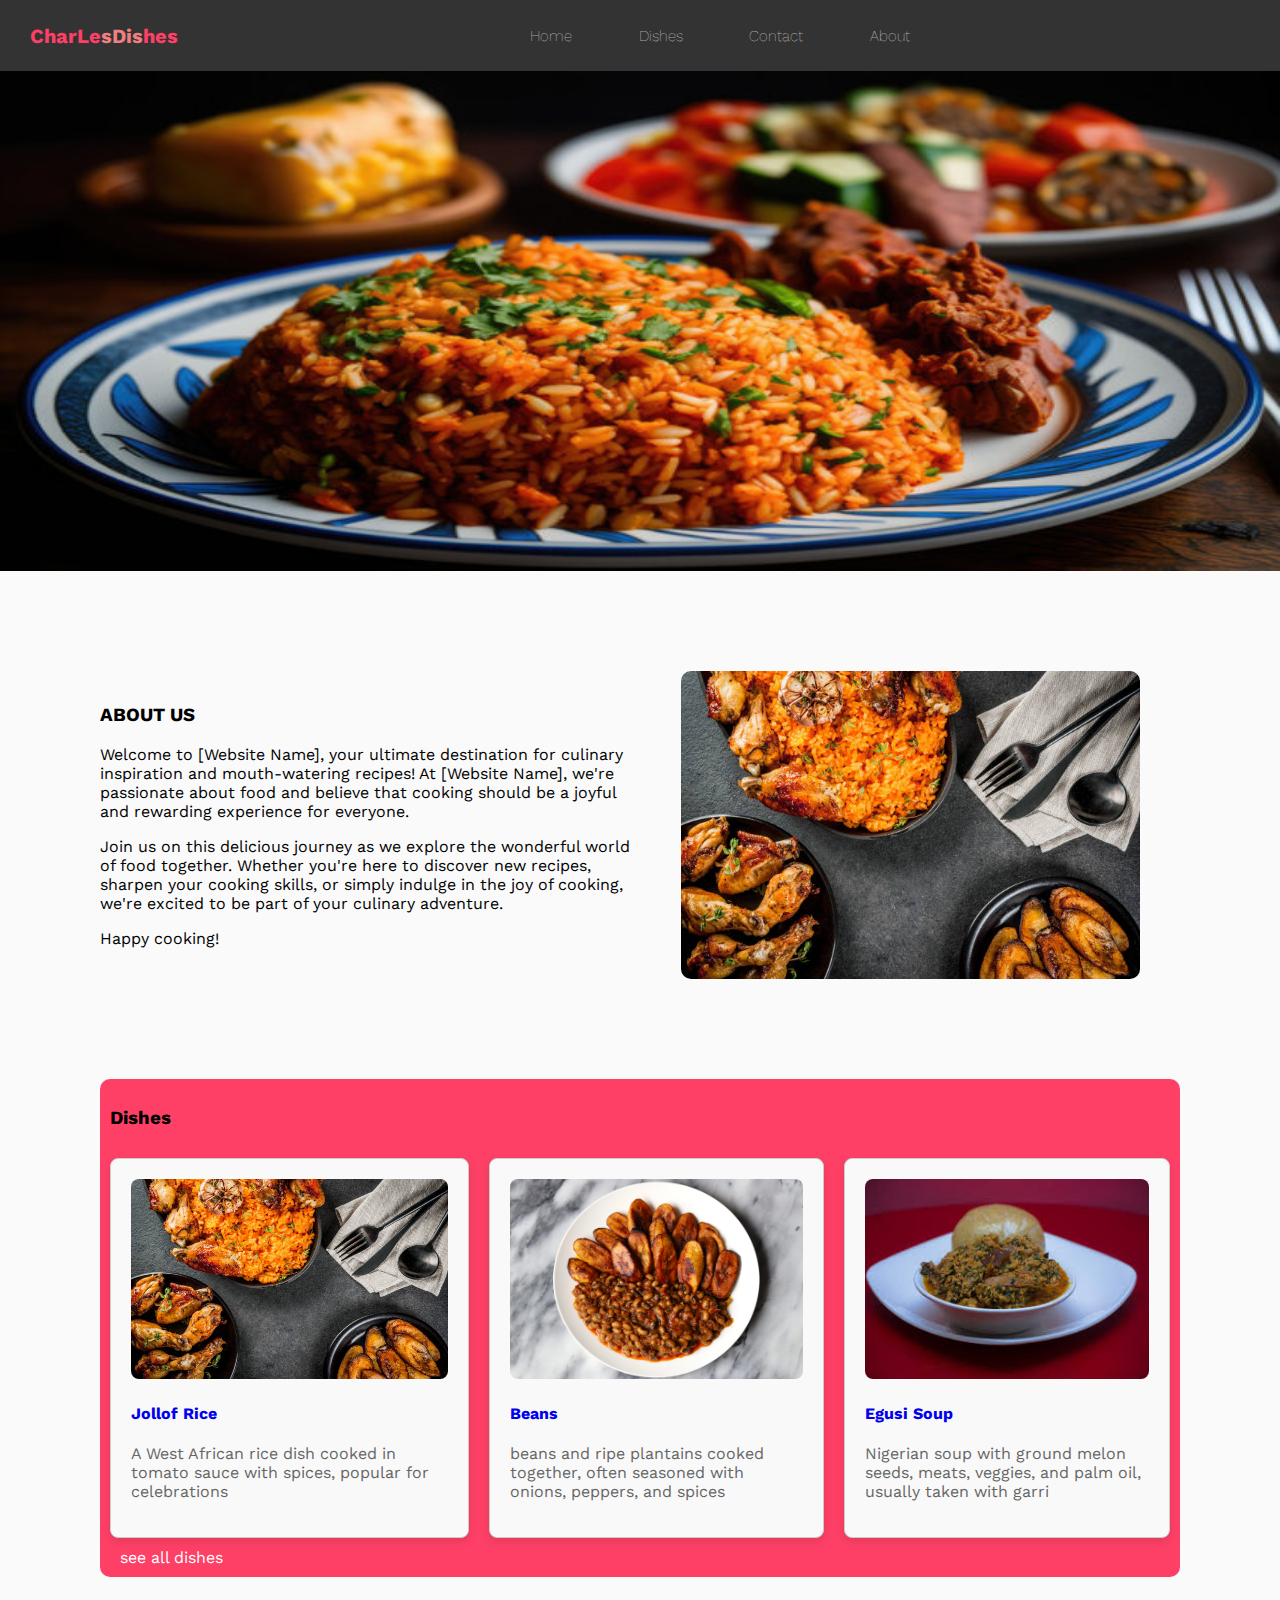
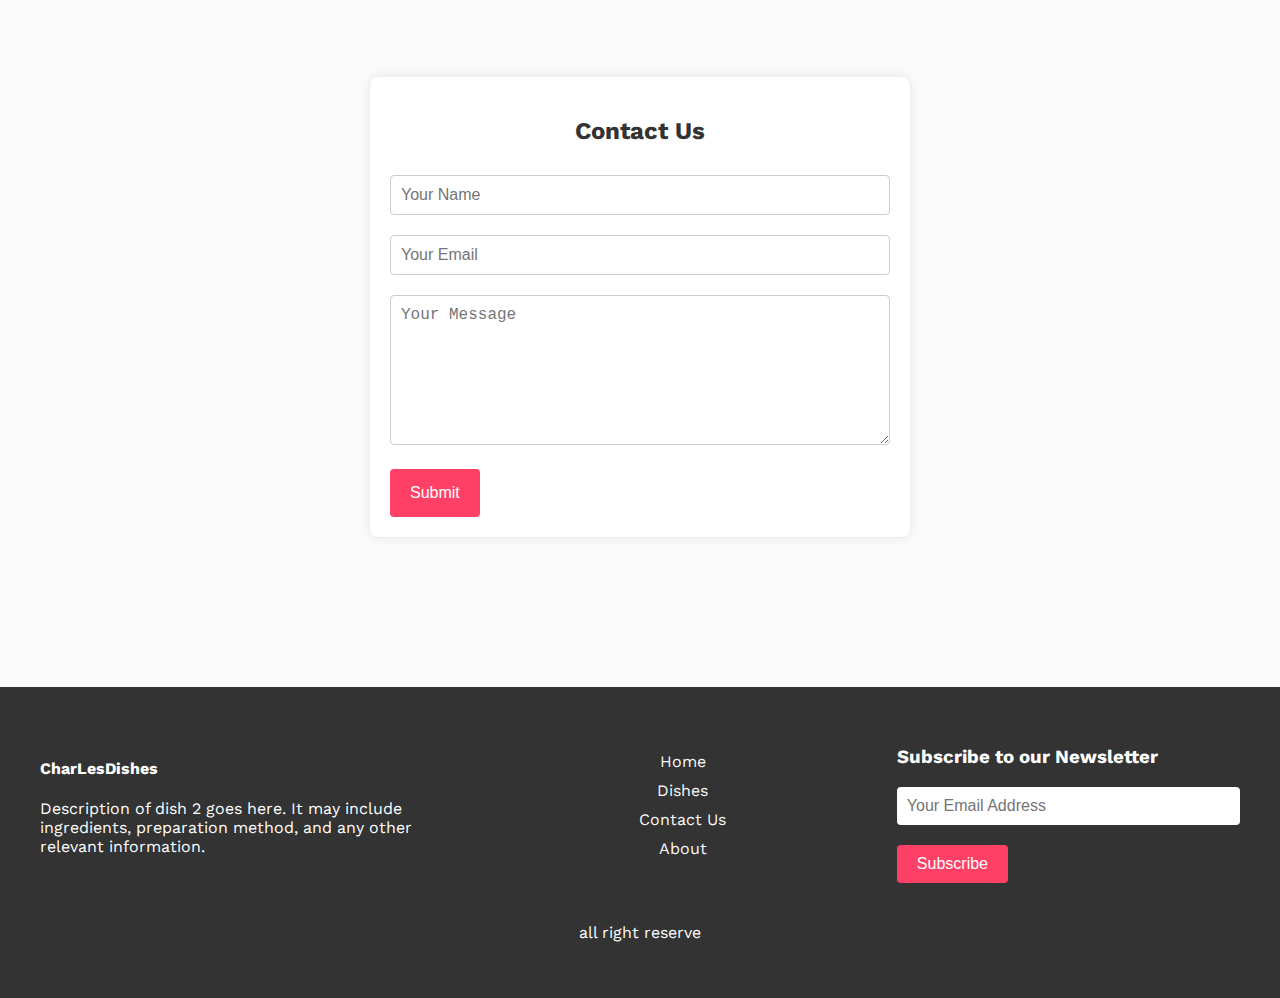
==== index.html @ 881d99ef "first commit" ====
<!DOCTYPE html>
<html lang="en">

<head>
    <meta charset="UTF-8">
    <meta name="viewport" content="width=device-width, initial-scale=1.0">
    <link rel="stylesheet" href="style/styles.css" />
    <title>Document</title>
</head>

<body>

    <!-- this is the header section -->
    <header>
        <nav class="main_nav">
            <div class="logo"><a href="/">CharLe<span>sDis</span>hes</a></div>
            <div class="nav_menu">
                <ul class="nav_item">
                    <li><a href="/">Home</a></li>
                    <li><a href="pages/dishes.html">Dishes</a></li>
                    <li><a href="index.html?#contact">Contact</a></li>
                    <li><a href="index.html?#about">About</a></li>
                </ul>
            </div>
            <div class="mobile_menu">
                <div id="openIcon" onclick="openMobileMenu()">
                    <img src="image/open.png" class="menu_icon"/>
                </div>
                <div id="closeIcon" onclick="closeMobileMenu()">
                    <img src="image/close.png" class="menu_icon"/> 
                </div>
            </div>
        </nav>
        <div class="mobile_nav" id="mobile_nav_menu">
            <ul class="mobile_nav_item">
                <li><a href="/">Home</a></li>
                <li><a href="pages/dishes.html">Dishes</a></li>
                <li><a href="pages/contactus">Contact</a></li>
                <li><a href="pages/about">About</a></li>
            </ul>
        </div>
    </header>

    <!-- this is the hero section -->
    <section class="hero">
        <div id="slideshow">
            <div class="slide active">
                <img src="image/banner1.jpg" class="hero_img" />
            </div>
            <div class="slide">
                <img src="image/banner2.jpg" class="hero_img" />
            </div>
            <div class="slide">
                <img src="image/jollof.jpg" class="hero_img" />
            </div>
        </div>
    </section>

    <div class="main_container">


    <section id="about">
        <div class="about_content">
            <h3>ABOUT US</h3>
            <p>
                Welcome to [Website Name], your ultimate destination for culinary inspiration and mouth-watering
                recipes! At [Website Name], we're passionate about food and believe that cooking should be a joyful and
                rewarding experience for everyone.
            </p>
          

            <P>
                Join us on this delicious journey as we explore the wonderful world of food together. Whether you're
                here to discover new recipes, sharpen your cooking skills, or simply indulge in the joy of cooking,
                we're excited to be part of your culinary adventure.

            </P>
            <P>
                Happy cooking!
            </p>
        </div>
        <div class="about_content about_content_2">
            <img src="image/jollof.jpg" class="about_img"/>
        </div>
    </section>

    <section id="dishes">
        <h3>Dishes</h3>
        <div class="dishes_content">
            <a href="/pages/jollofrice.html">
             <div class="card">
                <img src="image/jollof.jpg" alt="Dish 1">
                <h4>Jollof Rice</h4>
                <p>A West African rice dish cooked in tomato sauce with spices, popular for celebrations</p>
             </div>
            </a>
              

            <a href="/pages/beans.html">
              <div class="card">
                <img src="image/beans.jpg" alt="Dish 3">
                <h4>Beans</h4>
                <p>beans and ripe plantains cooked together, often seasoned with onions, peppers, and spices</p>
              </div>
            </a>

            <a href="/pages/egusi.html">
                <div class="card">
                   <img src="image/egusi.jfif" alt="Dish 1">
                   <h4>Egusi Soup</h4>
                   <p>Nigerian soup with ground melon seeds, meats, veggies, and palm oil, usually taken with garri</p>
                </div>
               </a>
        </div>
        <div>
            <a href="pages/dishes.html" class="dishes_link">see all dishes</a>
        </div>

    </section>
    
    <section id="contact">
        <div class="contact_content">
            <h2>Contact Us</h2>
            <form action="#" method="post">
              <input type="text" name="name" placeholder="Your Name" required>
              <input type="email" name="email" placeholder="Your Email" required>
              <textarea name="message" placeholder="Your Message" required></textarea>
              <input type="submit" value="Submit">
            </form>
          </div>

    </section>


</div>

<footer class="footer">
    <div class="footer_content">
        <div class="footer_text">
            <p>
                <h4>CharLesDishes</h4>
                Description of dish 2 goes here. It may include ingredients, preparation method, and any other relevant information.
              </p>
        </div>
     
      <div class="footer_links_container">
        <div class="footer_links">
            <div><a class="footer_links_text" href="/">Home</a></div>
            <div><a class="footer_links_text" href="pages/dishes.html">Dishes</a></div>
            <div><a class="footer_links_text" href="index.html?#contact">Contact Us</a></div>
            <div><a class="footer_links_text" href="index.html?#about">About</a></div>
        </div>
      </div>

      <div class="subscribe">
        <h3>Subscribe to our Newsletter</h3>
          <div id="newsletter-error">email is required</div>
          <input type="email" name="email" id="newsletter" placeholder="Your Email Address" required>
          <input type="submit" value="Subscribe" onclick="handleSubmit()">
      </div>
    </div>

    <div class="right">
        <p>all right reserve</p>
    </div>
  </footer>

</body>
<script src="script/script.js" ></script>
</html>
---- style/styles.css ----
@import url('https://fonts.googleapis.com/css2?family=Work+Sans:ital,wght@0,100..900;1,100..900&display=swap');

body{
    font-family:'Work Sans';
    margin: 0;
    padding: 0;
    background-color: #FAFAFA;
}

.main_nav{
    display: flex;
    align-items: center;
    justify-content: space-between;
    /* padding: 10px 20px; */
    background-color: #333;
    color: #fff;
}

.nav_menu{
    flex: 5;
}

.nav_item{
    display: flex;
    list-style-type:none;
    justify-content: space-between;
    margin: 0, auto;
    width: 50%;
}

.mobile_nav_item{
  list-style-type:none;
}

.mobile_nav_item li a{
  color: white;
}

.mobile_menu{
    flex: 1;
    color: white;
    display: none;
}

.nav_item li a{
    color: white;
    font-weight:100;
    font-size: 15px;
}

a{
    text-decoration: none;
}

.nav_item li{
    padding: 10px 10px;
}

.mobile_nav{
    transition: 1s;
    height: 0;
    overflow: hidden;
    color: black;
}

.nav_item li:hover {
    background-color: #fe4066;
    transition: 0.5s;
    border-radius: 5px;
}

.logo{
    flex: 3;
}

.logo a{
    color: #fe4066;
    font-size: 20px;
    font-weight: bolder;
    margin-left: 30px;
}

.logo a span{
    color: lightcoral;
}

.hero_img{
    width: 100%;
    height: 100%;
}

#slideshow {
    position: relative;
    width: 100%;
    height: 500px;
    overflow: hidden;
}

.slide {
    position: absolute;
    width: 100%;
    height: 100%;
    opacity: 0;
    transition: opacity 1s ease-in-out;
}

.active {
    opacity: 1;
}

.main_container{
    padding: 100px 100px;
}

#about{
    display: flex;
    justify-content: space-between;
    align-items: center;
    /* margin: 50px 40px; */
}

.about_content{
    flex: 1;
}


.about_img{
    border-radius: 10px;
    width: 85%;
}

.about_content_2{
    display: flex;
    align-items: center;
    justify-content: center;
}


#dishes{
    background-color: #fe4066;
    margin: 100px auto;
    border-radius: 10px;
    padding: 10px 0;
}

#dishes h3{
    padding-left: 10px;
}

.dishes_link{
    color: #fff;
    margin-left: 20px;
}

.dishes_link:hover{
    color: #FAFAFA;
}

.dishes_content{
    display: grid;
    grid-template-columns: auto auto auto;
}

.card {
    border: 1px solid #ccc;
    border-radius: 8px;
    margin: 10px;
    padding: 20px;
    /* width: 300px; */
    box-shadow: 0 4px 8px rgba(0, 0, 0, 0.1);
    background-color: #f9f9f9;
  }

  .card img {
    width: 100%;
    height: 200px;
    border-radius: 8px;
  }

  .card h2 {
    margin-top: 10px;
    font-size: 20px;
    color: #333;
  }

  .card p {
    color: #666;
    font-size: 16px;
  }

  .contact_content {
    max-width: 500px;
    margin: 50px auto;
    background-color: #fff;
    padding: 20px;
    border-radius: 8px;
    box-shadow: 0 0 10px rgba(0, 0, 0, 0.1);
  }

  h2 {
    text-align: center;
    margin-bottom: 30px;
    color: #333;
  }

  input[type="text"],
  input[type="email"],
  textarea {
    width: 100%;
    padding: 10px;
    margin-bottom: 20px;
    border: 1px solid #ccc;
    border-radius: 4px;
    box-sizing: border-box;
    font-size: 16px;
  }

  textarea {
    height: 150px;
  }

  input[type="submit"] {
    background-color: #fe4066;
    color: #fff;
    border: none;
    padding: 15px 20px;
    border-radius: 4px;
    cursor: pointer;
    font-size: 16px;
    transition: background-color 0.3s ease;
  }

  input[type="submit"]:hover {
    background-color: #7e192d;
  }

  .footer {
    background-color: #333;
    color: #fff;
    padding: 40px;
  }

  .subscribe {
    margin-left: auto;
  }

  .subscribe input[type="email"] {
    padding: 10px;
    border: none;
    border-radius: 4px;
    font-size: 16px;
  }

  .subscribe input[type="submit"] {
    background-color: #fe4066;
    color: #fff;
    border: none;
    padding: 10px 20px;
    border-radius: 4px;
    cursor: pointer;
    font-size: 16px;
    transition: background-color 0.3s ease;
  }

  .subscribe input[type="submit"]:hover {
    background-color: #7e192d;
  }

  .content {
    text-align: center;
  }

  .footer_content{
    display: flex;
    justify-content: space-between;
    align-items: center;
  }

  .footer_links_container{
    flex:1;
  }

  .footer_links{
    list-style-type:none;
    text-decoration: none;
    text-align: center;
  }

  .footer_links_text{
    text-decoration: none;
    color: #FAFAFA;
  }

  .footer_links_text:hover{
    color: #fe4066;
  }
  
  .footer_links div{
    margin: 10px 0;
  }

  .footer_text{
    flex:1
  }

  .error{
    color: red;
    display: none;
  }

  .right{
    text-align: center;
    margin-top: 40px;
  }

  #newsletter-error{
    display: none;
    color:red
  }


  /* Medium devices (landscape tablets, 600px and down) */
@media only screen and (max-width: 600px) {
    .dishes_content{
        display: block;
    }

    .main_container{
        padding: 40px 10px;
    }

    .nav_menu{
        display: none;
    }

    .main_nav{
        padding: 20px 10px
    }

    #closeIcon{
      display: none;
    }

    .menu_icon{
      width: 20px;
      height: 20px;
    }

    .mobile_menu{
        display: block;
        
    }

    .mobile_nav{
        background-color: #333;
    }
    

}

/* Medium devices (landscape tablets, 768px and down) */
@media only screen and (max-width: 768px) {
    .dishes_content{
        grid-template-columns: auto auto;
    }
    
    .footer_content{
        display: block;
      } 

    .footer_links{
        text-align: left;
      }

      #about{
        display: block;
    }

    #dishes{
        margin: 50px auto;
        border-radius: 10px;
        padding: 0 0;
    }

    .about_content_2{
        justify-content:left
    }

    #slideshow {
        height: 300px;
    }
}

/* Large devices (laptops/desktops, 992px and down) */
@media only screen and (max-width: 992px) {

    .main_container{
        padding: 40px 40px;
    }
}
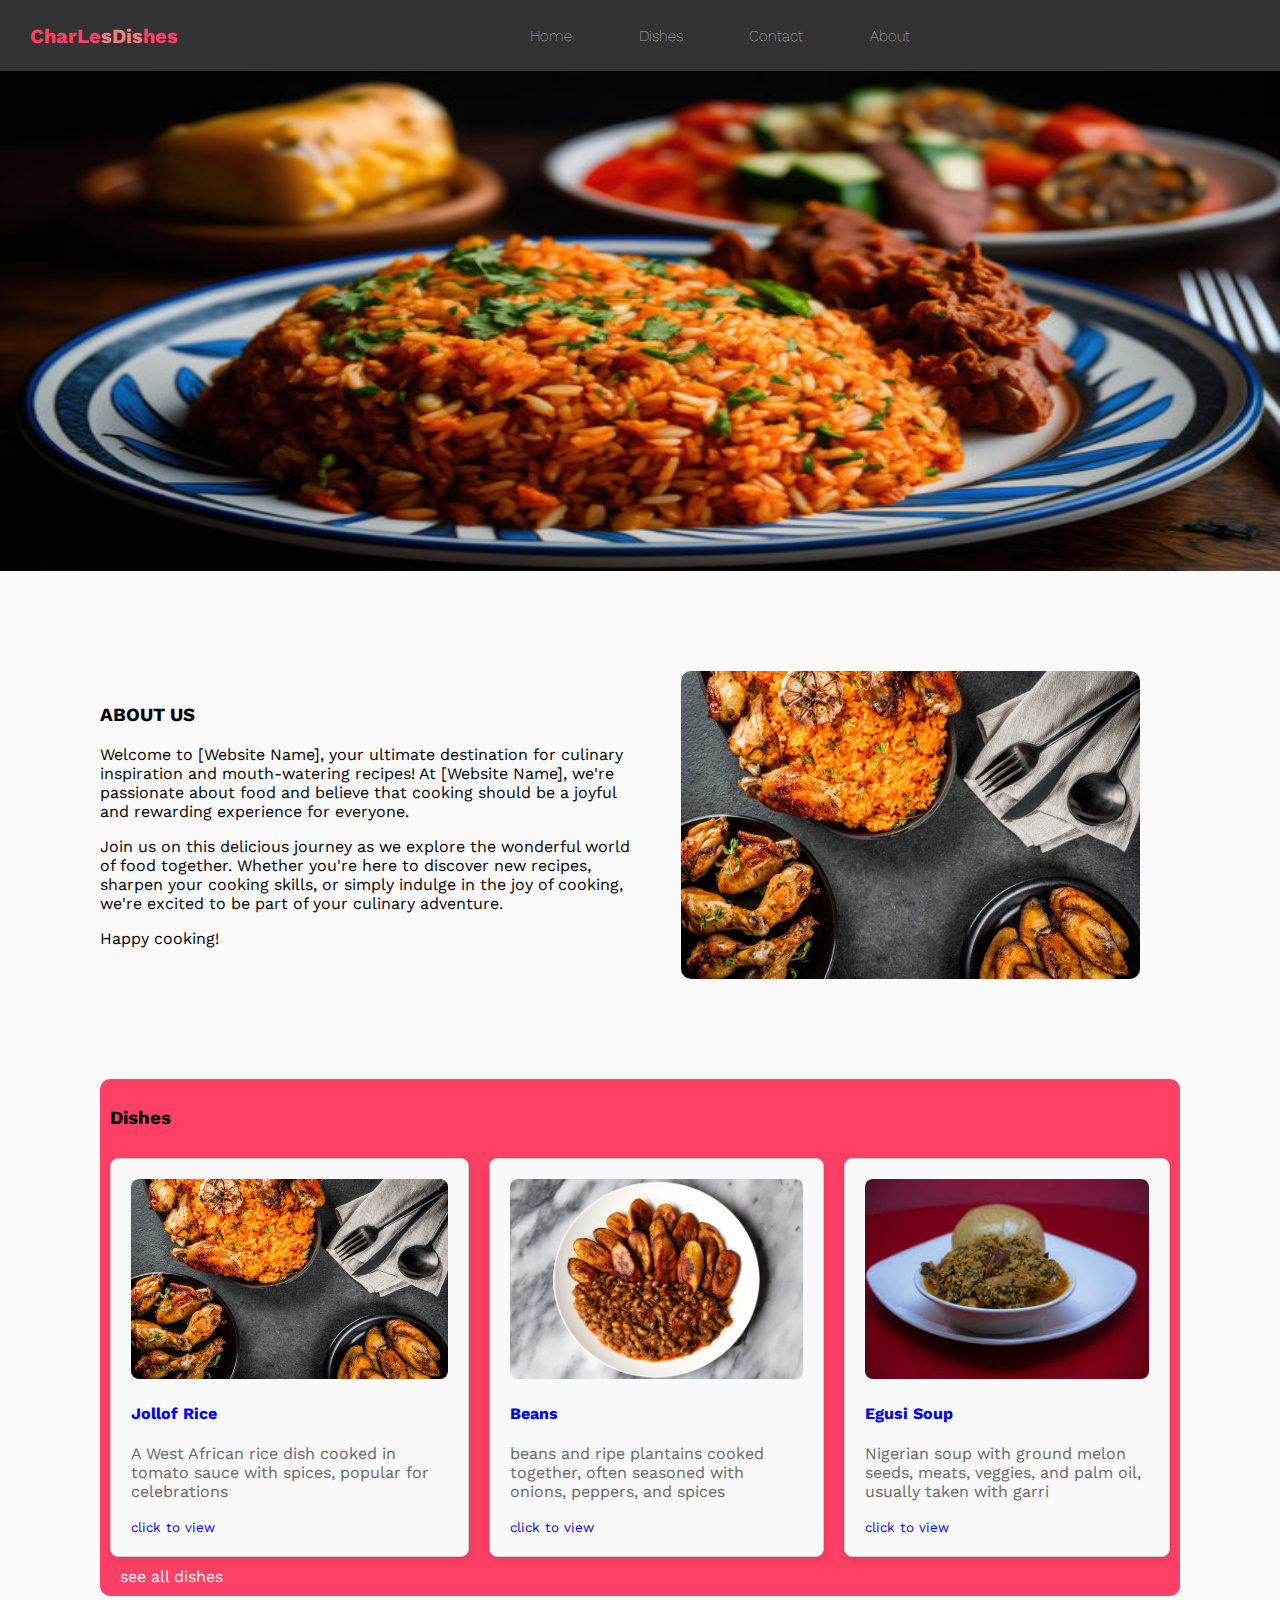
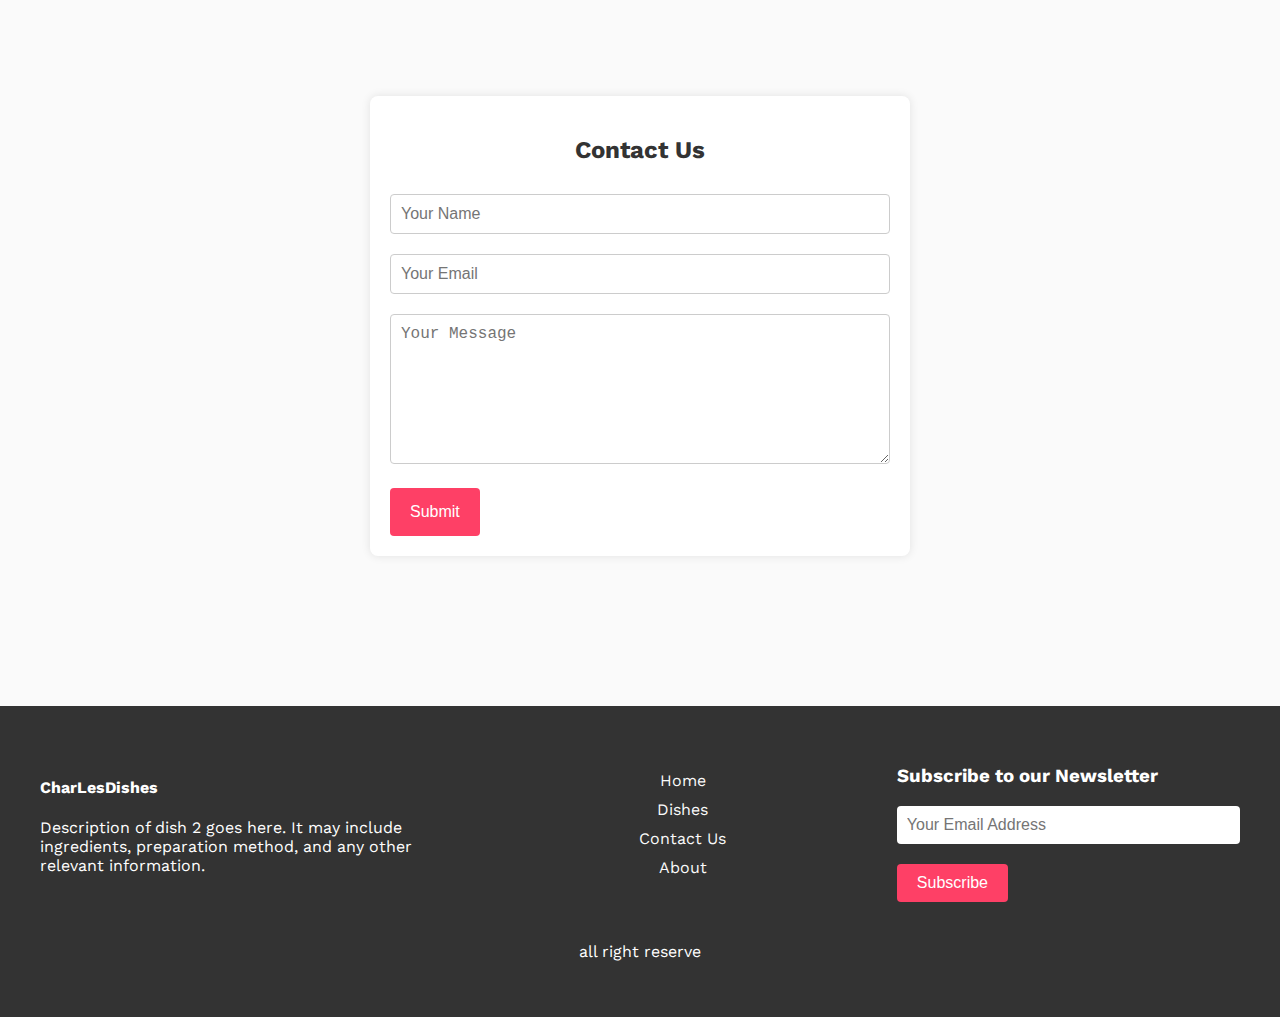
==== commit 3d7ff3ad: "final update" ====
--- a/index.html
+++ b/index.html
@@ -92,7 +92,8 @@
                 <img src="image/jollof.jpg" alt="Dish 1">
                 <h4>Jollof Rice</h4>
                 <p>A West African rice dish cooked in tomato sauce with spices, popular for celebrations</p>
-             </div>
+                <small>click to view</small>
+            </div>
             </a>
               
 
@@ -101,7 +102,8 @@
                 <img src="image/beans.jpg" alt="Dish 3">
                 <h4>Beans</h4>
                 <p>beans and ripe plantains cooked together, often seasoned with onions, peppers, and spices</p>
-              </div>
+                <small>click to view</small>
+            </div>
             </a>
 
             <a href="/pages/egusi.html">
@@ -109,6 +111,7 @@
                    <img src="image/egusi.jfif" alt="Dish 1">
                    <h4>Egusi Soup</h4>
                    <p>Nigerian soup with ground melon seeds, meats, veggies, and palm oil, usually taken with garri</p>
+                   <small>click to view</small>
                 </div>
                </a>
         </div>
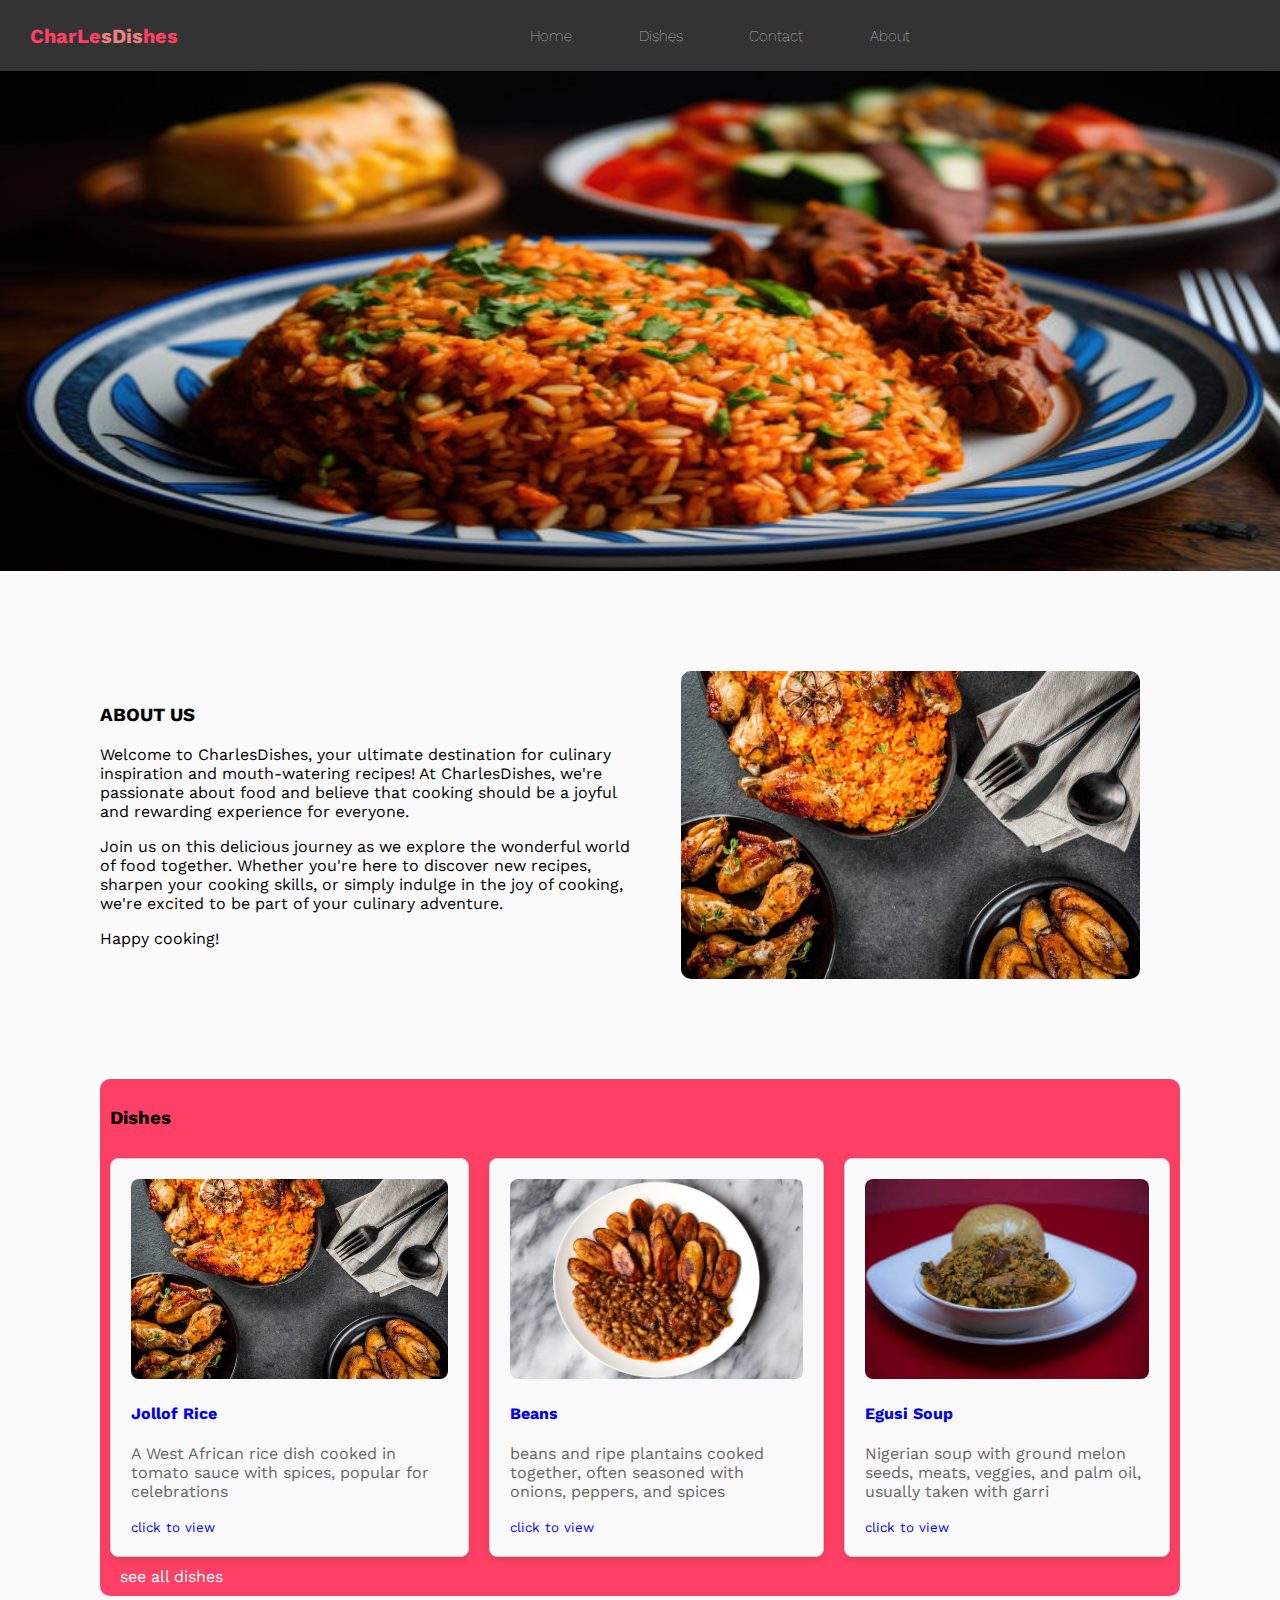
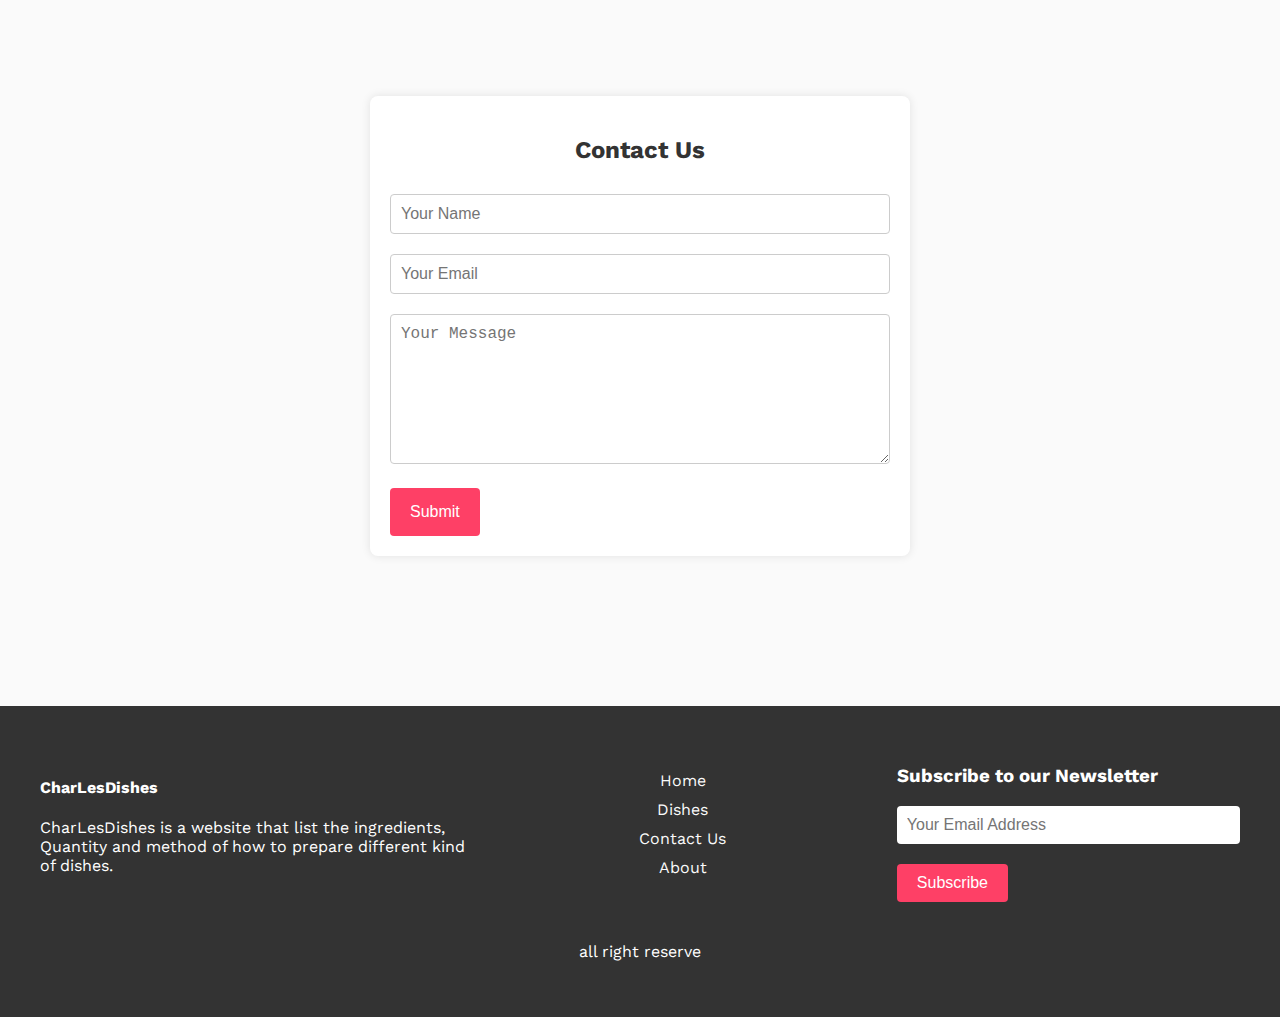
==== commit ab3e7db1: "corrected footer errors" ====
--- a/index.html
+++ b/index.html
@@ -16,7 +16,7 @@
             <div class="logo"><a href="/">CharLe<span>sDis</span>hes</a></div>
             <div class="nav_menu">
                 <ul class="nav_item">
-                    <li><a href="/">Home</a></li>
+                    <li><a href="index.html">Home</a></li>
                     <li><a href="pages/dishes.html">Dishes</a></li>
                     <li><a href="index.html?#contact">Contact</a></li>
                     <li><a href="index.html?#about">About</a></li>
@@ -33,10 +33,10 @@
         </nav>
         <div class="mobile_nav" id="mobile_nav_menu">
             <ul class="mobile_nav_item">
-                <li><a href="/">Home</a></li>
+                <li><a href="index.html">Home</a></li>
                 <li><a href="pages/dishes.html">Dishes</a></li>
-                <li><a href="pages/contactus">Contact</a></li>
-                <li><a href="pages/about">About</a></li>
+                <li><a href="index.html?#contact">Contact</a></li>
+                <li><a href="index.html?#about">About</a></li>
             </ul>
         </div>
     </header>
@@ -63,8 +63,8 @@
         <div class="about_content">
             <h3>ABOUT US</h3>
             <p>
-                Welcome to [Website Name], your ultimate destination for culinary inspiration and mouth-watering
-                recipes! At [Website Name], we're passionate about food and believe that cooking should be a joyful and
+                Welcome to CharlesDishes, your ultimate destination for culinary inspiration and mouth-watering
+                recipes! At CharlesDishes, we're passionate about food and believe that cooking should be a joyful and
                 rewarding experience for everyone.
             </p>
           
@@ -87,7 +87,7 @@
     <section id="dishes">
         <h3>Dishes</h3>
         <div class="dishes_content">
-            <a href="/pages/jollofrice.html">
+            <a href="pages/jollofrice.html">
              <div class="card">
                 <img src="image/jollof.jpg" alt="Dish 1">
                 <h4>Jollof Rice</h4>
@@ -97,7 +97,7 @@
             </a>
               
 
-            <a href="/pages/beans.html">
+            <a href="pages/beans.html">
               <div class="card">
                 <img src="image/beans.jpg" alt="Dish 3">
                 <h4>Beans</h4>
@@ -106,7 +106,7 @@
             </div>
             </a>
 
-            <a href="/pages/egusi.html">
+            <a href="pages/egusi.html">
                 <div class="card">
                    <img src="image/egusi.jfif" alt="Dish 1">
                    <h4>Egusi Soup</h4>
@@ -142,7 +142,7 @@
         <div class="footer_text">
             <p>
                 <h4>CharLesDishes</h4>
-                Description of dish 2 goes here. It may include ingredients, preparation method, and any other relevant information.
+                CharLesDishes is a website that list the ingredients, Quantity and method of how to prepare different kind of dishes.
               </p>
         </div>
      
